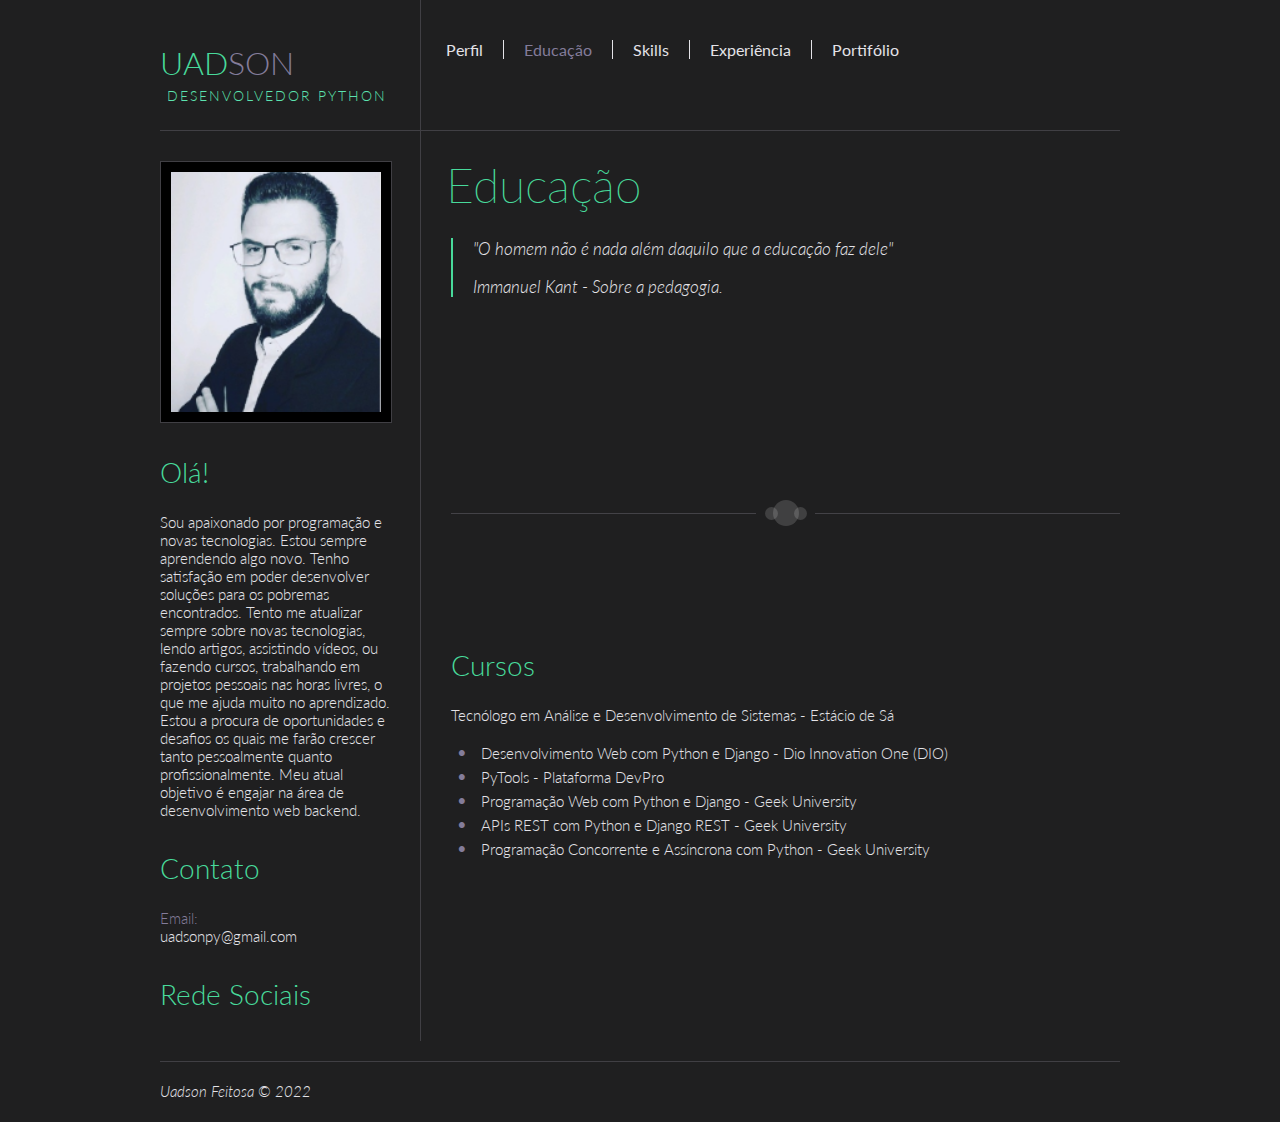
==== education.html @ c9545270 "adds profile, education and skils screens" ====
<!DOCTYPE html>
<html lang="pt-br">

<head>
    <meta charset="UTF-8">
    <meta http-equiv="X-UA-Compatible" content="IE=edge">
    <meta name="viewport" content="width=device-width, initial-scale=1.0">
    <link href='https://fonts.googleapis.com/css?family=Lato:300,300italic,400,400italic' rel='stylesheet'
        type='text/css'>
    <link rel="stylesheet" href="src/assets/css/style.css">
    <title>Uadson Feitosa</title>
</head>

<body>
    <!-- MAIN CONTAINER -->
    <div id="main_container">
        <!-- HEADER -->
        <div id="header">
            <!-- LOGOTYPE/NAME -->
            <div class="header_logotype_container">
                <h1 class="logotype_name">Uad<span class="purple">son</span></h1>
                <h2 class="logotype_occupation">Desenvolvedor Python</h2>
            </div>
            <!-- MAIN MENU -->
            <div class="header_menu_container">
                <!-- <ul class="download_print_buttons horizontal_list">
                    <li><a href="#"><span class="icon entypo-download"></span>Download CV</a></li>
                    <li><a href="#"><span class="icon entypo-print"></span>Print CV</a></li>
                </ul> -->
                <div class="clear"></div>
                <ul class="header_menu horizontal_list">
                    <li><a class="no_border" href="/index.html">Perfil</a></li>
                    <li><a class="purple" href="/education.html">Educação</a></li>
                    <li><a href="/skills.html">Skills</a></li>
                    <li><a href="#">Experiência</a></li>
                    <li><a href="#">Portifólio</a></li>
                    <!-- <li><a href="#">Awards</a></li> -->
                </ul>
            </div>
        </div>
        <!-- LEFT COL -->
        <div id="left_col">
            <div class="profile_frame">
                <div class="profile_picture"></div>
                <!-- <img src="images/eu.png" alt="profile picture"> -->
            </div>
            <div class="hello_content">
                <h2>Olá!</h2>
                <p>Sou apaixonado por programação e novas tecnologias.
                    Estou sempre aprendendo algo novo.
                    Tenho satisfação em poder desenvolver soluções para os pobremas encontrados.
                    Tento me atualizar sempre sobre novas tecnologias, lendo artigos, assistindo vídeos,
                    ou fazendo cursos, trabalhando em projetos pessoais nas horas livres,
                    o que me ajuda muito no aprendizado.
                    Estou a procura de oportunidades e desafios os quais me farão crescer tanto
                    pessoalmente quanto profissionalmente.
                    Meu atual objetivo é engajar na área de desenvolvimento web backend.</p>
            </div>
            <div class="contact_details_content">
                <h2>Contato</h2>
                <!-- <p class="purple">Phone:</p>
                <p>+34 123 456 789</p> -->
                <p class="purple">Email:</p>
                <p>uadsonpy@gmail.com</p>
                <!-- <p class="purple">Adress:</p>
                <p>Someplace, 5</p>
                <p>Jaén, Spain</p>
                <p>23001</p> -->
            </div>
            <!-- <a href="mailto:jlalovi@gmail.com" class="send_message_button">
                <span class="cut1"></span>
                <span class="cut2"></span>
                <span class="content">Send me a message <span class="fontawesome-double-angle-right"></span></span>
            </a> -->
            <div class="get_social_content">
                <h2>Rede Sociais</h2>
                <ul class="social_icons horizontal_list">
                    <!-- <li><a class="facebook" href="https://www.facebook.com/jlalovi"><span
                                class="entypo-facebook-circled"></span><span class="invisible">Facebook</span></a></li> -->
                    <li><a class="twitter" href="https://twitter.com/uadson_emile"><span
                                class="entypo-twitter-circled"></span><span class="invisible">Twitter</span></a></li>
                    <!-- <li><a class="linkedin" href="https://www.linkedin.com/in/jlalovi/en"><span
                                class="entypo-linkedin-circled"></span><span class="invisible">LinkedIn</span></a></li> -->
                    <li><a class="github" href="https://github.com/uadson"><span
                                class="entypo-github-circled"></span><span class="invisible">Github</span></a></li>
                </ul>
            </div>
        </div>
        <!-- EDUCATION CONTENT -->
        <div id="content_container">
            <div class="block">
                <h1>Educação</h1>
                <blockquote class="profile_quote">
                    <p>"O homem não é nada além daquilo que a educação faz dele"</p>
                    <p>Immanuel Kant - Sobre a pedagogia.</p>
                    <span class="entypo-quote"></span>
                </blockquote>
            </div><br><br><br><br><br><br><br><br>
            <!-- <div class="block">
                <h2>Algumas palavras sobre mim</h2>
                <p>Gosto de programar, escrever código mesmo, mas, com objetivo, ou seja, para resolver algum problema.
                    Facilitar a vida.
                    Meu primeiro contato com a programação foi no ano de 2017, através das aulas do digníssimo professor
                    Gustavo Guanabara. Era um curso de Python. Desde então sigo nessa code life. Em 2020 direcionei um
                    pouco meus estudos à área de Ciência de Dados. Fundamentos para análise de dados com Pandas. Em
                    2021, obtive formação tecnóloga em análise e desenvolvimento de sistemas e então me aprofundei nos
                    estudos na área de desenvolvimento web, utilizando Python e o framework Django.
                    Atualmente estou focando meus estudos em Python, principalmente em ferramentas para teste de código
                    como Pytest, na melhoria de técnicas com Django e na construção de API's com o framework Django Rest
                    Framework, além de conhecimentos básicos porém necessários em Javascript;
                    Meu objetivo é aprofundar no conhecimento de ferramentas essenciais utilizadas no backend em uma
                    aplicação web além de integrar (futuramente) como sistemas baseados em Inteligência Artificial, como
                    ChatBots por exemplo.</p>
            </div>
            <div class="horizontal_line">
                <div class="line_left"></div>
                <div class="left_circle"></div>
                <div class="central_circle"></div>
                <div class="right_circle"></div>
                <div class="line_right"></div>
            </div> -->
            <!-- <div class="block">
                <h2>Philosophy</h2>
                <p>I belive in ethic and moral not in imposed rules that you "have to" do or follow.</p>
                <div class="philosophy_content">
                    <p>I believe life is made from different shades of grey, not from black and white. Furthermore, as a
                        human being with rationality, I think it is our duty to take care of the world and treat others
                        as
                        one would like others to treat oneself. This way of perceiving reality affects my beliefs and my
                        way
                        of behaving. Summarizing on several points:</p>
                    <ul>
                        <li>Pragmatic</li>
                        <li>Honest</li>
                        <li>Respectful</li>
                        <li>Open-minded</li>
                        <li>Coherent</li>
                    </ul>
                    <div class="clear"></div>
                </div>
            </div> -->
            <div class="horizontal_line">
                <div class="line_left"></div>
                <div class="left_circle"></div>
                <div class="central_circle"></div>
                <div class="right_circle"></div>
                <div class="line_right"></div>
            </div><br><br><br><br><br>

            <div class="last block">
                <h2>Cursos</h2>
                <p>Tecnólogo em Análise e Desenvolvimento de Sistemas - Estácio de Sá
                </p>
                <ul>
                    <li>Desenvolvimento Web com Python e Django - Dio Innovation One (DIO)</li>
                    <li>PyTools - Plataforma DevPro</li>
                    <li>Programação Web com Python e Django - Geek University</li>
                    <li>APIs REST com Python e Django REST - Geek University</li>
                    <li>Programação Concorrente e Assíncrona com Python - Geek University</li>
                </ul>
            </div><br><br><br><br>
        </div>
        <div class="clear"></div>
        <!-- FOOTER -->
        <div id="footer">
            <p class="footer_name">Uadson Feitosa &copy; 2022</p>
        </div>
    </div>
</body>

</html>
---- src/assets/css/style.css ----
@import url(https://weloveiconfonts.com/api/?family=entypo|fontawesome);

/* entypo */
[class*="entypo-"]:before {
    font-family: 'entypo', sans-serif;
}

/* fontawesome */
[class*="fontawesome-"]:before {
    font-family: 'FontAwesome', sans-serif;
}

/* Utils */

.clear {
    clear: both;
}

.purple {
    color: #837c9a;
}

.block {
    margin: 25px 30px;
}

.block h1 {
    margin-left: -5px;
    font-weight: 200;
}

.last.block {
    margin-bottom: 110px;
}

.horizontal_list {
    margin: 0;
    padding: 0;
    list-style-type: none;
}

.horizontal_list li {
    float: left;
}

.horizontal_list li:before {
    content: none;
}

.horizontal_list li {
    padding-left: 0;
    text-indent: 0;
}

.horizontal_line {
    margin: 34px 0 0 30px;
    height: 26px;
    position: relative;
}

.line_left,
.line_right {
    border-top: 1px solid #434247;
    width: 305px;
    margin-top: 13px;
}

.line_left {
    float: left;
}

.line_right {
    float: right;
}

.left_circle,
.central_circle,
.right_circle {
    background: rgb(69, 68, 73);
    background: rgba(255, 255, 255, 0.15);
    position: absolute;
    border-radius: 50px;
}

.left_circle,
.right_circle {
    width: 13px;
    height: 13px;
    top: 7px;
}

.left_circle {
    left: 314px;
}

.central_circle {
    width: 26px;
    height: 26px;
    top: 0px;
    left: 322px;
}

.right_circle {
    left: 343px;
}

/* Main tags */

body {
    /* background: url(https://www.toptal.com/designers/subtlepatterns/patterns/dark_wall.png) repeat; */
    background: #1f1f20 repeat;
    margin: 0;
}

h1,
h2,
h3,
h4 {
    font-family: 'Lato', Helvetica, sans-serif;
    font-weight: 300;
    color: #48DA9B;
}

h1 {
    font-size: 48px;
    font-weight: 300;
    margin: 20px 0;
}

h2 {
    font-size: 28px;
    margin: 32px 0 24px;
}

h3 {
    font-size: 24px;
}

h4 {
    font-size: 18px;
    font-weight: 400;
}

blockquote {
    font-style: italic;
    margin: 25px 0;
    padding-left: 20px;
    border-left: 2px solid #48DA9B;
}

blockquote,
p,
a,
li {
    font-family: 'Lato', Helvetica, sans-serif;
    font-weight: 300;
    font-size: 15px;
    color: #e4e3e8;
}

a:focus {
    outline: none;
}

ul {
    list-style: none;
    padding: 0;
    margin: 0;
}

li {
    padding-left: 1em;
    text-indent: -.7em;
}

li:before {
    content: "• ";
    color: #837c9a;
    font-size: 20px;
    padding-right: 8px;
}

/* Containers size */

#main_container {
    width: 960px;
    margin: 0 auto;
}

#header {
    height: 130px;
    border-bottom: 1px solid #403F44;
}

.header_logotype_container {
    width: 260px;
    height: 130px;
    border-right: 1px solid #403F44;
    float: left;
}

.header_menu_container {
    height: 130px;
    width: 699px;
    float: left;
}

.header_menu_container a {
    font-family: 'Lato', Helvetica, sans-serif;
}

#left_col {
    width: 260px;
    float: left;
}

#content_container {
    width: 699px;
    border-left: 1px solid #403F44;
    float: left;
}

#footer {
    width: 960px;
    height: 60px;
    border-top: 1px solid #403F44;
    display: inline-block;
}

/* HEADER */

.logotype_name {
    text-transform: uppercase;
    font-size: 32px;
    margin: 43px 0 0;
}

.logotype_occupation {
    text-transform: uppercase;
    margin-top: 5px;
    color: #5ce2af;
    font-size: 14px;
    letter-spacing: 2px;
    padding-left: 7px;
}

.download_print_buttons {
    width: 225px;
    height: 45px;
    float: right;
}

.download_print_buttons a {
    text-decoration: none;
    font-size: 12px;
    font-family: 'Lato', Helvetica, sans-serif;
    font-style: italic;
    line-height: 45px;
    padding: 16px 17px;
    background: #353638;
}

.download_print_buttons a:hover {
    background: #020609;
}

.download_print_buttons .icon {
    color: #02070a;
    padding-right: 6px;
    font-style: normal;
    font-size: 18px;
}

.icon-angle-double-right {
    position: relative;
    top: 2px;
}

.download_print_buttons a:hover .icon {
    color: #e4e3e8;
}

.header_menu {
    width: 699px;
    margin-top: 40px;
    margin-left: 5px;
}

.header_menu a {
    text-decoration: none;
    padding: 0 20px;
    border-left: 1px solid #e4e3e8;
    font-size: 16px;
    font-weight: 400;
}

.header_menu a.no_border {
    border-left: none;
}

.header_menu a:hover {
    color: #837c9a;
}

/* LEFT NAV */

#left_nav h2 {
    margin: 0;
    font-size: 24px;
}

.profile_frame {
    width: 230px;
    height: 260px;
    background: black;
    border: 1px solid #403F44;
    margin-top: 30px;
}

.profile_picture {
    width: 210px;
    height: 240px;
    margin: 10px;
    background: url(/src/assets/images/eu.png) 100% /210px no-repeat;
}

.hello_content,
.contact_details_content {
    margin-top: 25px;
}

.hello_content {
    width: 230px;
}

.contact_details_content h2+p.purple {
    margin-top: 10px;
}

.contact_details_content p {
    margin: 0;
}

.contact_details_content p.purple {
    margin-top: 25px;
}

.send_message_button,
.special_button {
    margin-top: 25px;
    display: block;
    background: #48DA9B;
    width: 230px;
    height: 50px;
    position: relative;
    z-index: 1;
}

.cut1:after {
    content: "";
    position: absolute;
    bottom: -19px;
    left: -20px;
    width: 30px;
    height: 30px;
    z-index: 9;
    background: url(https://www.toptal.com/designers/subtlepatterns/patterns/dark_wall.png) repeat;
    transform: rotate(45deg);
}

.cut2:before {
    content: "";
    position: absolute;
    top: -19px;
    right: -20px;
    width: 30px;
    height: 30px;
    z-index: 9;
    background: url(https://www.toptal.com/designers/subtlepatterns/patterns/dark_wall.png) repeat;
    transform: rotate(45deg);
}

.content {
    text-align: center;
    color: #04080b;
    width: 100%;
    height: 40px;
    position: absolute;
    z-index: 2;
    font: 18px 'Lato', Arial, sans-serif;
    margin: 0;
    padding: 16px 0 0;
    top: -4px;
    bottom: 10px;
    border-top: 1px solid #403F44;
    border-bottom: 1px solid #403F44;
}

.send_message_button:hover,
.special_button:hover {
    background: #29C782;
}

.get_social_content {
    margin-top: 15px;
}

.get_social_content h2 {
    margin-bottom: 8px;
}

.social_icons {
    margin-left: -8px;
}

.social_icons a {
    font-size: 35px;
    text-decoration: none;
    color: #000507;
    padding: 0;
    padding: 0 5px;
}

.social_icons a span.invisible {
    display: none;
}

.social_icons .facebook:hover {
    background: #3b5998;
    color: #dfe3ee;
    border-top-right-radius: 50px;
    border-bottom-left-radius: 50px;
}

.social_icons .twitter:hover {
    background: #00B0ED;
    color: #fff;
    border-top-left-radius: 50px;
    border-bottom-right-radius: 50px;
}

.social_icons .linkedin:hover {
    background: #007bb6;
    color: #fff;
    border-top-right-radius: 50px;
    border-bottom-left-radius: 50px;
}

.social_icons .github:hover {
    background: #030303;
    color: #fff;
    border-top-right-radius: 50px;
    border-bottom-left-radius: 50px;
}

.footer_name {
    font-style: italic;
    margin-top: 20px;
}

/* Profile Content */

.profile_quote {
    position: relative;
    /* margin-left: 5px; */
}

.profile_quote p {
    font-size: 17px;
    width: 455px;
}

.profile_quote .entypo-quote {
    color: #3d3a41;
    font-size: 80px;
    font-style: normal;
    position: absolute;
    top: -20px;
    right: 70px;
    cursor: default;
}

.philosophy_content {
    margin-top: 20px;
}

.philosophy_content p {
    margin: 0;
    width: 370px;
    float: left;
}

.philosophy_content ul {
    float: left;
    padding-left: 40px;
}
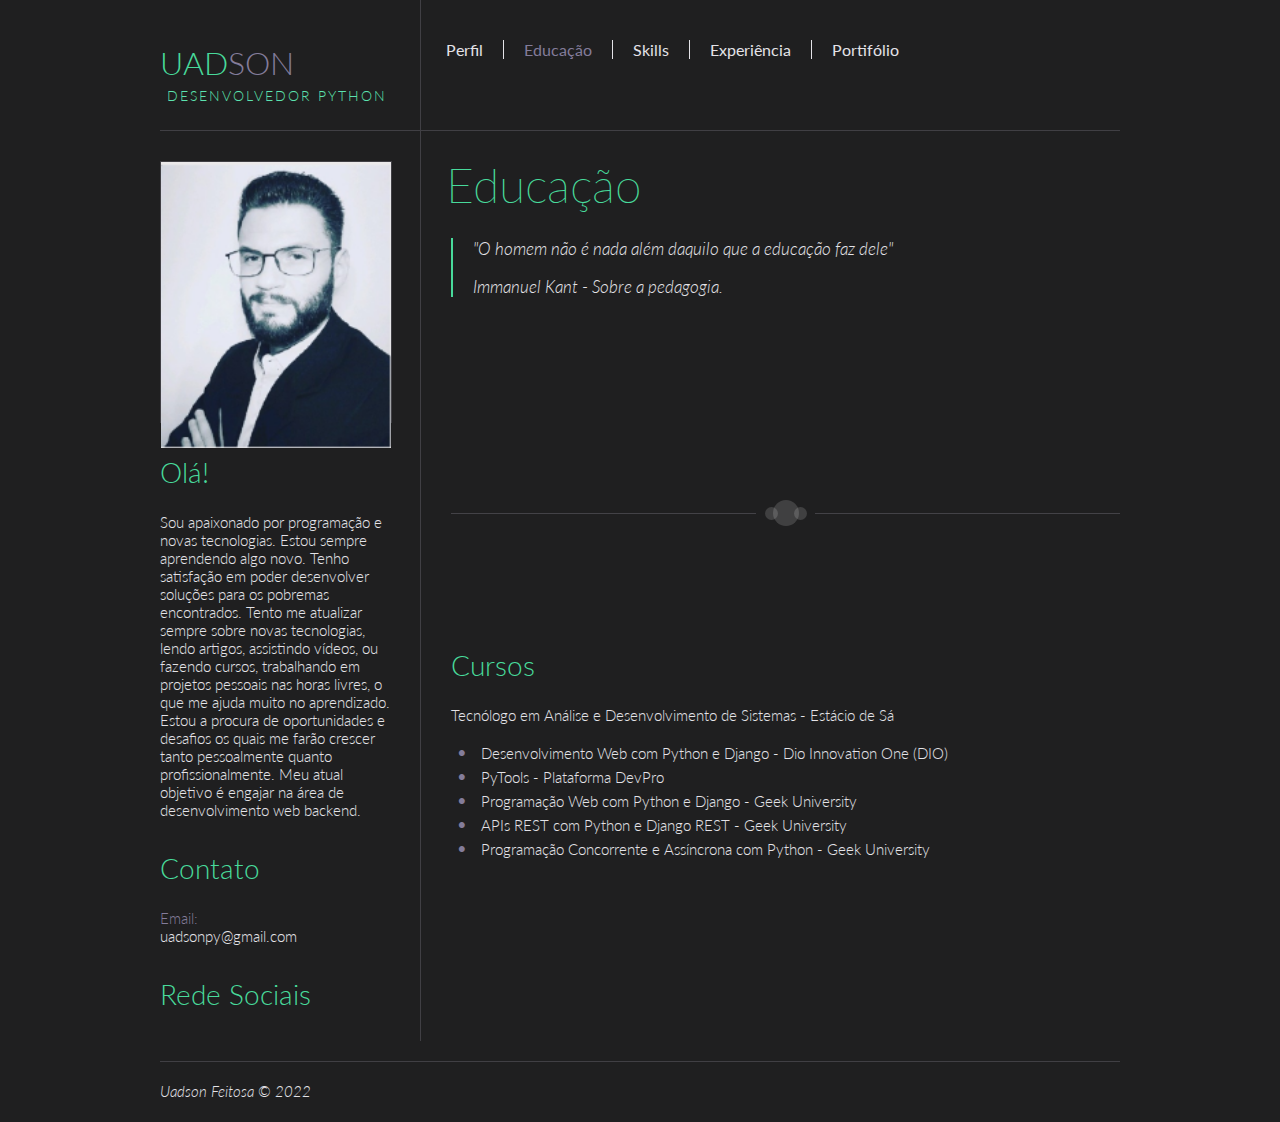
==== commit bdb1e511: "fix routes" ====
--- a/education.html
+++ b/education.html
@@ -29,9 +29,9 @@
                 </ul> -->
                 <div class="clear"></div>
                 <ul class="header_menu horizontal_list">
-                    <li><a class="no_border" href="/index.html">Perfil</a></li>
-                    <li><a class="purple" href="/education.html">Educação</a></li>
-                    <li><a href="/skills.html">Skills</a></li>
+                    <li><a class="no_border" href="/">Perfil</a></li>
+                    <li><a class="purple" href="/resume/education.html">Educação</a></li>
+                    <li><a href="/resume/skills.html">Skills</a></li>
                     <li><a href="#">Experiência</a></li>
                     <li><a href="#">Portifólio</a></li>
                     <!-- <li><a href="#">Awards</a></li> -->
@@ -41,8 +41,7 @@
         <!-- LEFT COL -->
         <div id="left_col">
             <div class="profile_frame">
-                <div class="profile_picture"></div>
-                <!-- <img src="images/eu.png" alt="profile picture"> -->
+                <img src="src/assets/images/eu.png" style="width: 100%;" alt="" />
             </div>
             <div class="hello_content">
                 <h2>Olá!</h2>
--- a/src/assets/css/style.css
+++ b/src/assets/css/style.css
@@ -321,7 +321,7 @@
     width: 210px;
     height: 240px;
     margin: 10px;
-    background: url(/src/assets/images/eu.png) 100% /210px no-repeat;
+    /* background: url(/src/assets/images/eu.png) 100% /210px no-repeat; */
 }
 
 .hello_content,
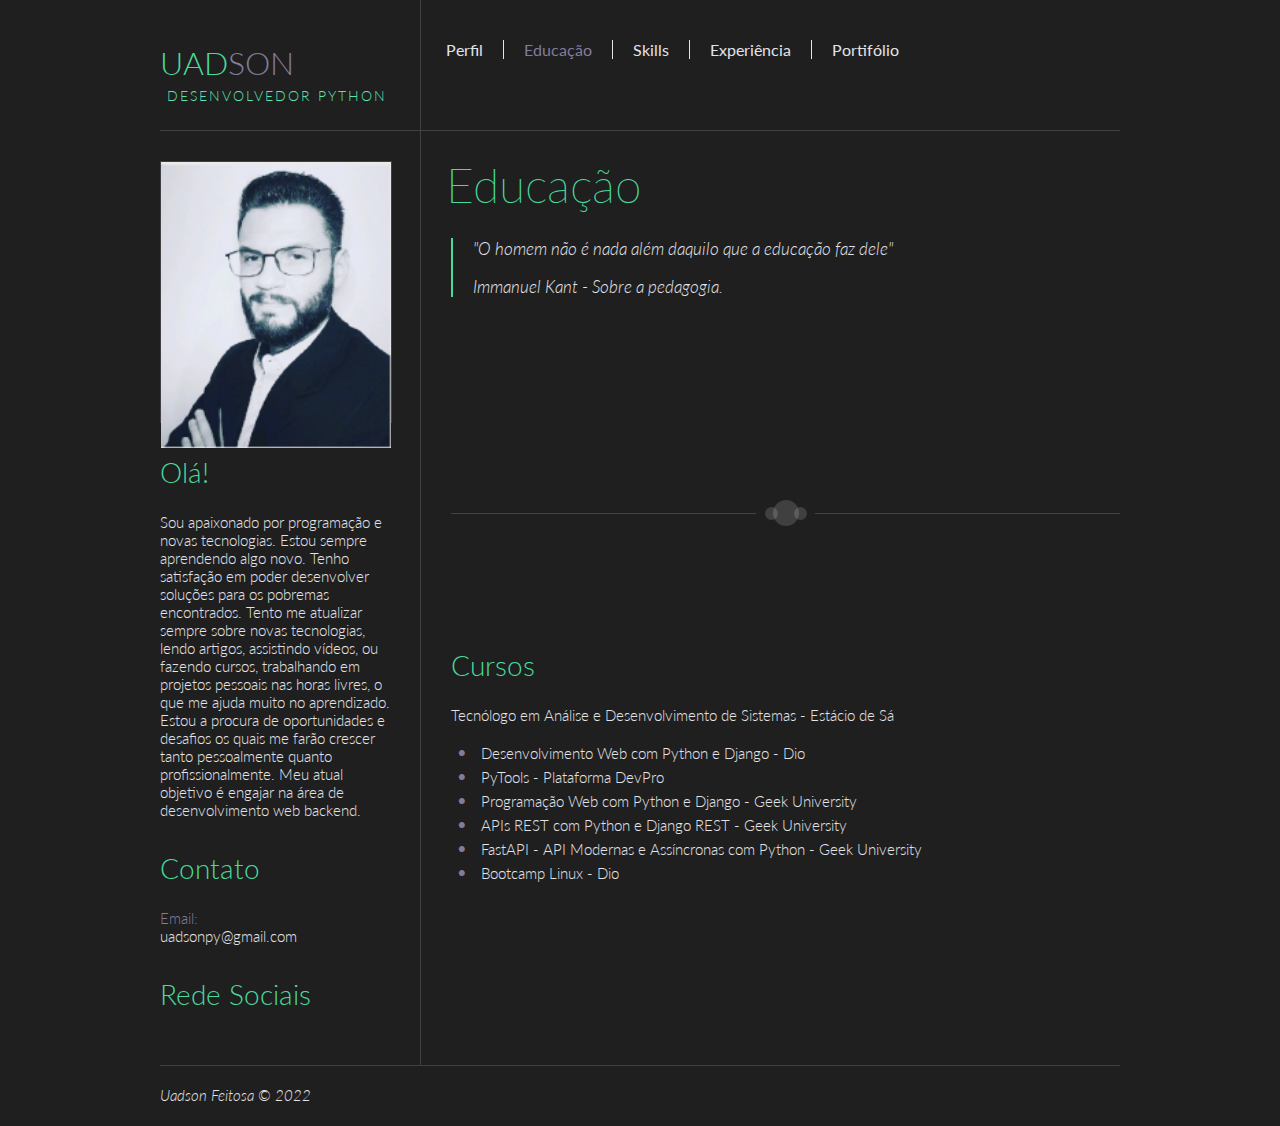
==== commit 8ba2475b: "update resume" ====
--- a/education.html
+++ b/education.html
@@ -29,7 +29,7 @@
                 </ul> -->
                 <div class="clear"></div>
                 <ul class="header_menu horizontal_list">
-                    <li><a class="no_border" href="/">Perfil</a></li>
+                    <li><a class="no_border" href="/resume/">Perfil</a></li>
                     <li><a class="purple" href="/resume/education.html">Educação</a></li>
                     <li><a href="/resume/skills.html">Skills</a></li>
                     <li><a href="#">Experiência</a></li>
@@ -151,11 +151,12 @@
                 <p>Tecnólogo em Análise e Desenvolvimento de Sistemas - Estácio de Sá
                 </p>
                 <ul>
-                    <li>Desenvolvimento Web com Python e Django - Dio Innovation One (DIO)</li>
+                    <li>Desenvolvimento Web com Python e Django - Dio</li>
                     <li>PyTools - Plataforma DevPro</li>
                     <li>Programação Web com Python e Django - Geek University</li>
                     <li>APIs REST com Python e Django REST - Geek University</li>
-                    <li>Programação Concorrente e Assíncrona com Python - Geek University</li>
+                    <li>FastAPI - API Modernas e Assíncronas com Python - Geek University</li>
+                    <li>Bootcamp Linux - Dio</li>
                 </ul>
             </div><br><br><br><br>
         </div>
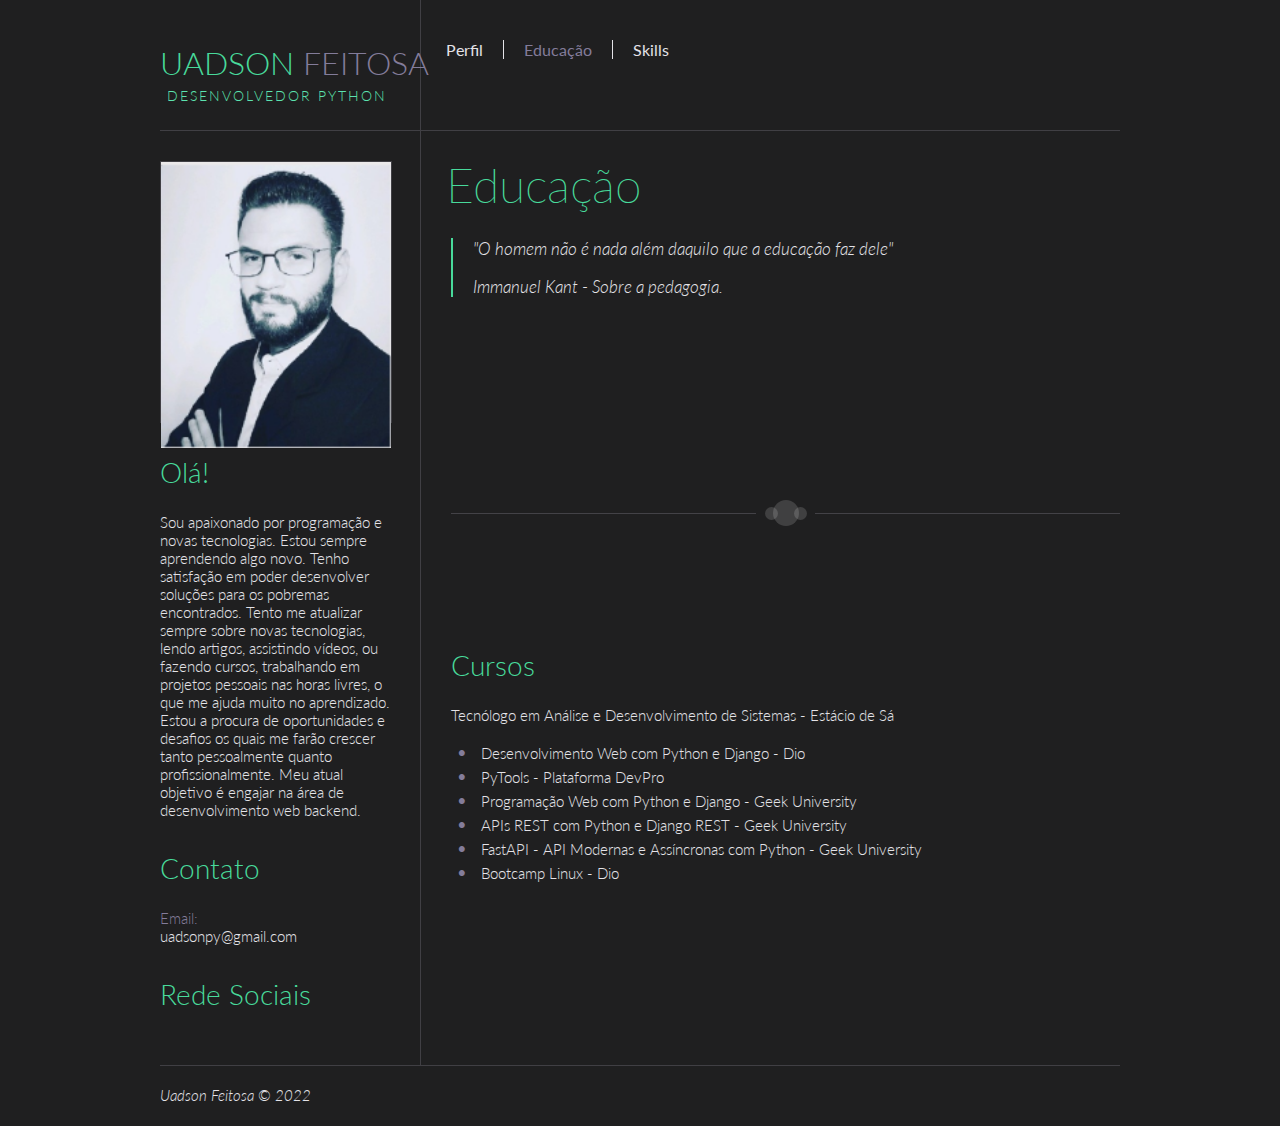
==== commit 4b406b57: "Update education.html" ====
--- a/education.html
+++ b/education.html
@@ -18,8 +18,8 @@
         <div id="header">
             <!-- LOGOTYPE/NAME -->
             <div class="header_logotype_container">
-                <h1 class="logotype_name">Uad<span class="purple">son</span></h1>
-                <h2 class="logotype_occupation">Desenvolvedor Python</h2>
+                <h2 class="logotype_name">Uadson&nbsp<span class="purple">Feitosa</span></h2>
+                <h3 class="logotype_occupation">Desenvolvedor Python</h3>
             </div>
             <!-- MAIN MENU -->
             <div class="header_menu_container">
@@ -32,8 +32,8 @@
                     <li><a class="no_border" href="/resume/">Perfil</a></li>
                     <li><a class="purple" href="/resume/education.html">Educação</a></li>
                     <li><a href="/resume/skills.html">Skills</a></li>
-                    <li><a href="#">Experiência</a></li>
-                    <li><a href="#">Portifólio</a></li>
+                    <!-- <li><a href="#">Experiência</a></li> -->
+                    <!-- <li><a href="#">Portifólio</a></li> -->
                     <!-- <li><a href="#">Awards</a></li> -->
                 </ul>
             </div>
@@ -78,8 +78,8 @@
                                 class="entypo-facebook-circled"></span><span class="invisible">Facebook</span></a></li> -->
                     <li><a class="twitter" href="https://twitter.com/uadson_emile"><span
                                 class="entypo-twitter-circled"></span><span class="invisible">Twitter</span></a></li>
-                    <!-- <li><a class="linkedin" href="https://www.linkedin.com/in/jlalovi/en"><span
-                                class="entypo-linkedin-circled"></span><span class="invisible">LinkedIn</span></a></li> -->
+                    <li><a class="linkedin" href="https://www.linkedin.com/in/uadsonfeitosa"><span
+                                class="entypo-linkedin-circled"></span><span class="invisible">LinkedIn</span></a></li>
                     <li><a class="github" href="https://github.com/uadson"><span
                                 class="entypo-github-circled"></span><span class="invisible">Github</span></a></li>
                 </ul>
@@ -168,4 +168,4 @@
     </div>
 </body>
 
-</html>+</html>
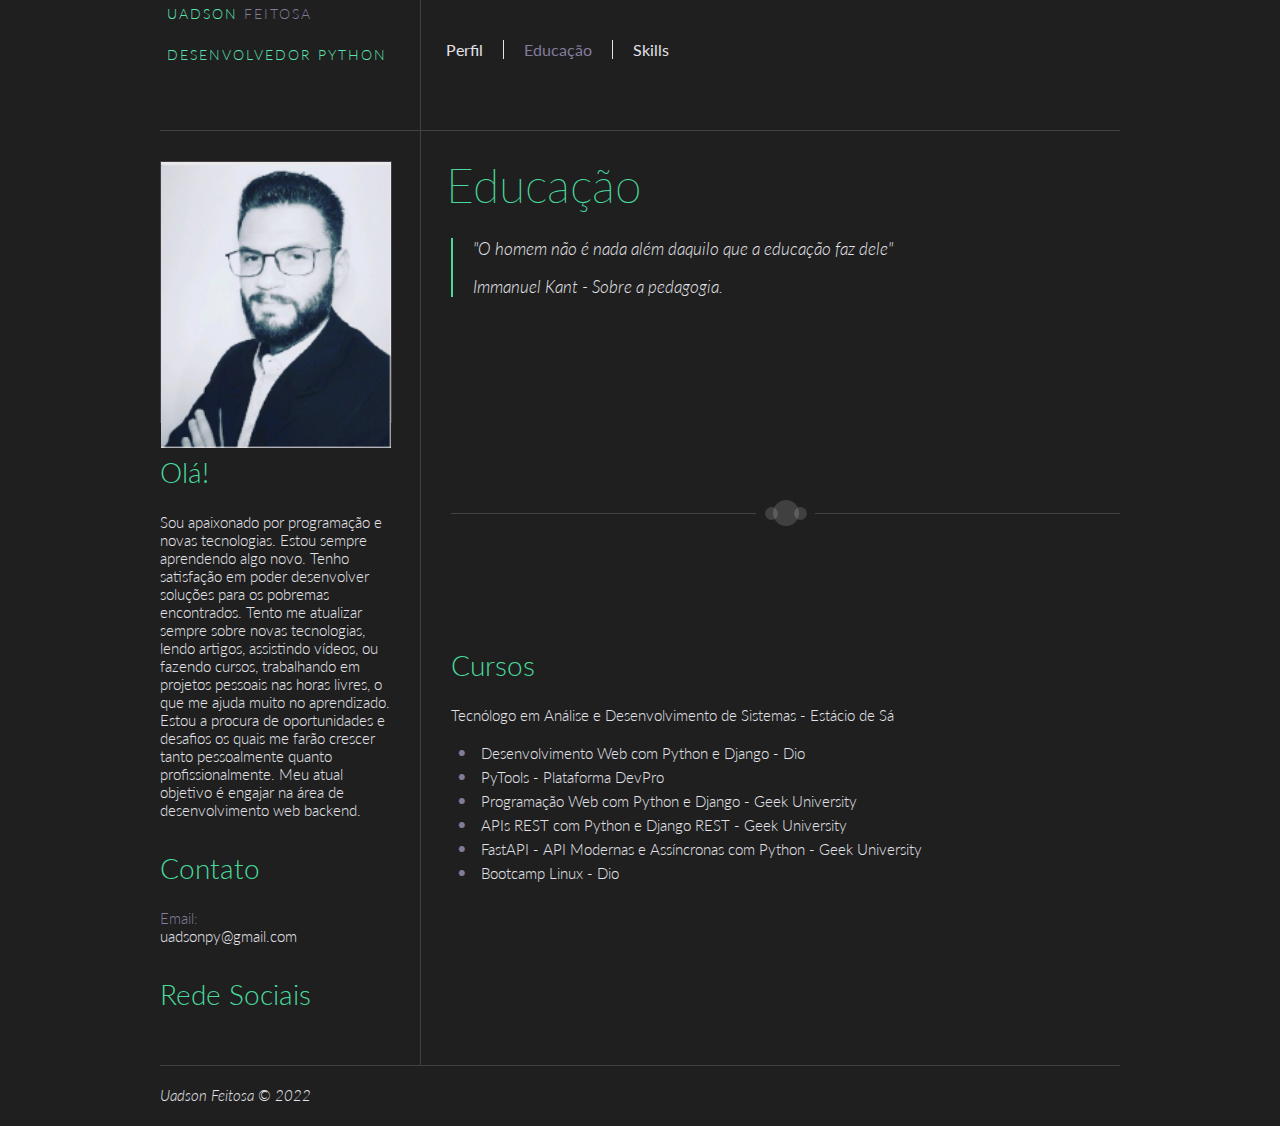
==== commit 9339e685: "Update education.html" ====
--- a/education.html
+++ b/education.html
@@ -18,7 +18,7 @@
         <div id="header">
             <!-- LOGOTYPE/NAME -->
             <div class="header_logotype_container">
-                <h2 class="logotype_name">Uadson&nbsp<span class="purple">Feitosa</span></h2>
+                <h2 class="logotype_occupation">Uadson&nbsp<span class="purple">Feitosa</span></h2>
                 <h3 class="logotype_occupation">Desenvolvedor Python</h3>
             </div>
             <!-- MAIN MENU -->
@@ -76,8 +76,8 @@
                 <ul class="social_icons horizontal_list">
                     <!-- <li><a class="facebook" href="https://www.facebook.com/jlalovi"><span
                                 class="entypo-facebook-circled"></span><span class="invisible">Facebook</span></a></li> -->
-                    <li><a class="twitter" href="https://twitter.com/uadson_emile"><span
-                                class="entypo-twitter-circled"></span><span class="invisible">Twitter</span></a></li>
+                    <!-- <li><a class="twitter" href="https://twitter.com/uadson_emile"><span
+                                class="entypo-twitter-circled"></span><span class="invisible">Twitter</span></a></li> -->
                     <li><a class="linkedin" href="https://www.linkedin.com/in/uadsonfeitosa"><span
                                 class="entypo-linkedin-circled"></span><span class="invisible">LinkedIn</span></a></li>
                     <li><a class="github" href="https://github.com/uadson"><span
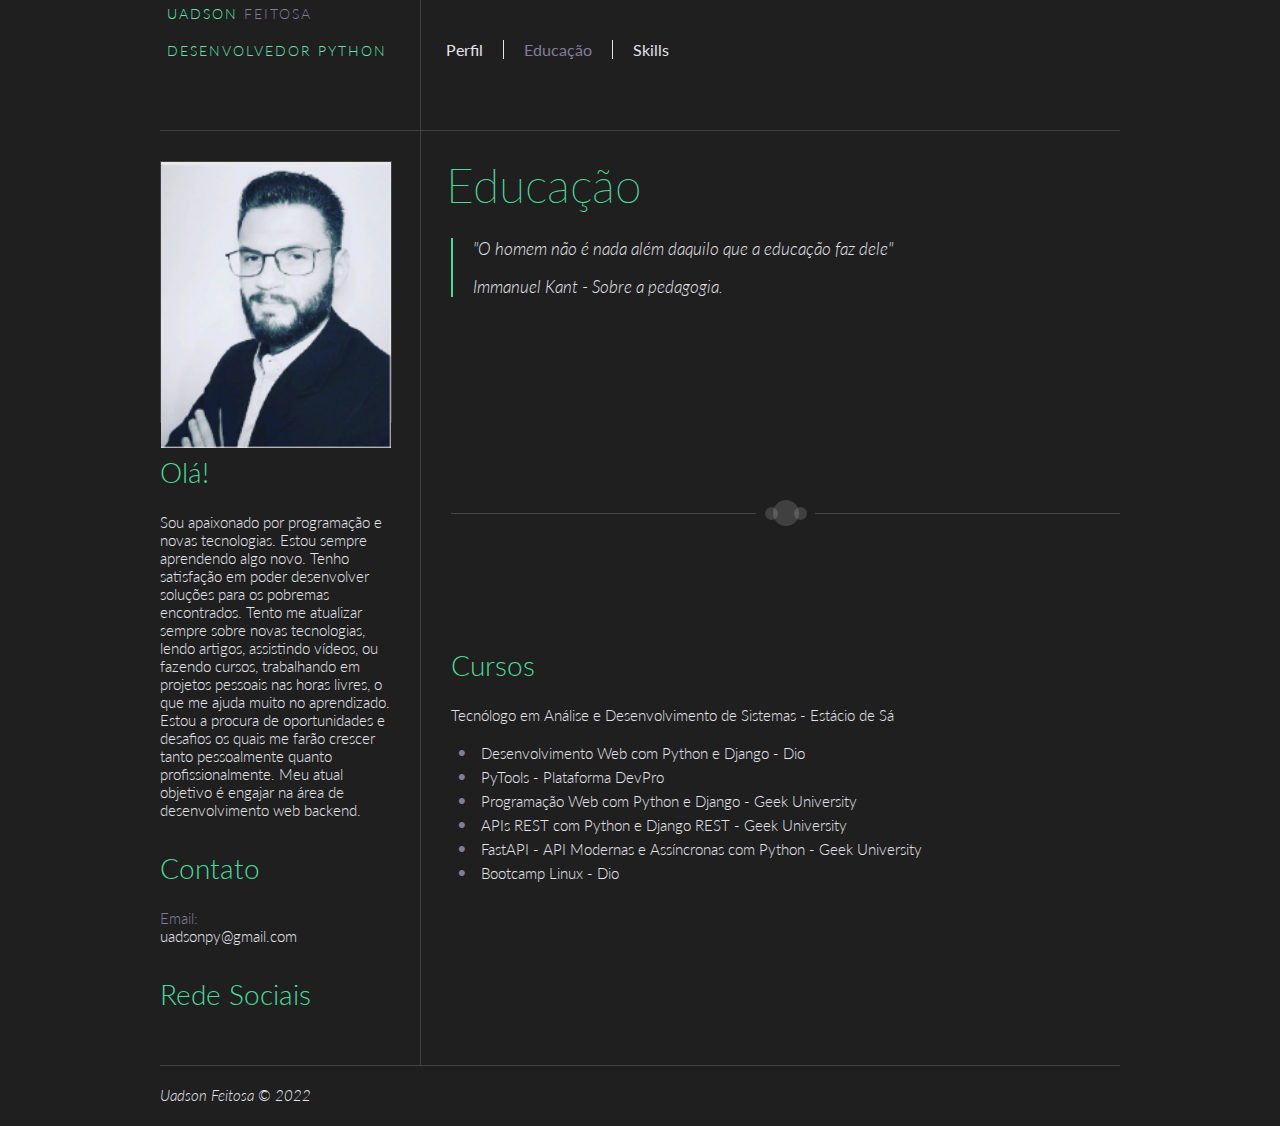
==== commit 2a7bee2f: "Update education.html" ====
--- a/education.html
+++ b/education.html
@@ -18,8 +18,8 @@
         <div id="header">
             <!-- LOGOTYPE/NAME -->
             <div class="header_logotype_container">
-                <h2 class="logotype_occupation">Uadson&nbsp<span class="purple">Feitosa</span></h2>
-                <h3 class="logotype_occupation">Desenvolvedor Python</h3>
+                <h1 class="logotype_occupation">Uadson&nbsp<span class="purple">Feitosa</span></h1>
+                <h2 class="logotype_occupation">Desenvolvedor Python</h2>
             </div>
             <!-- MAIN MENU -->
             <div class="header_menu_container">
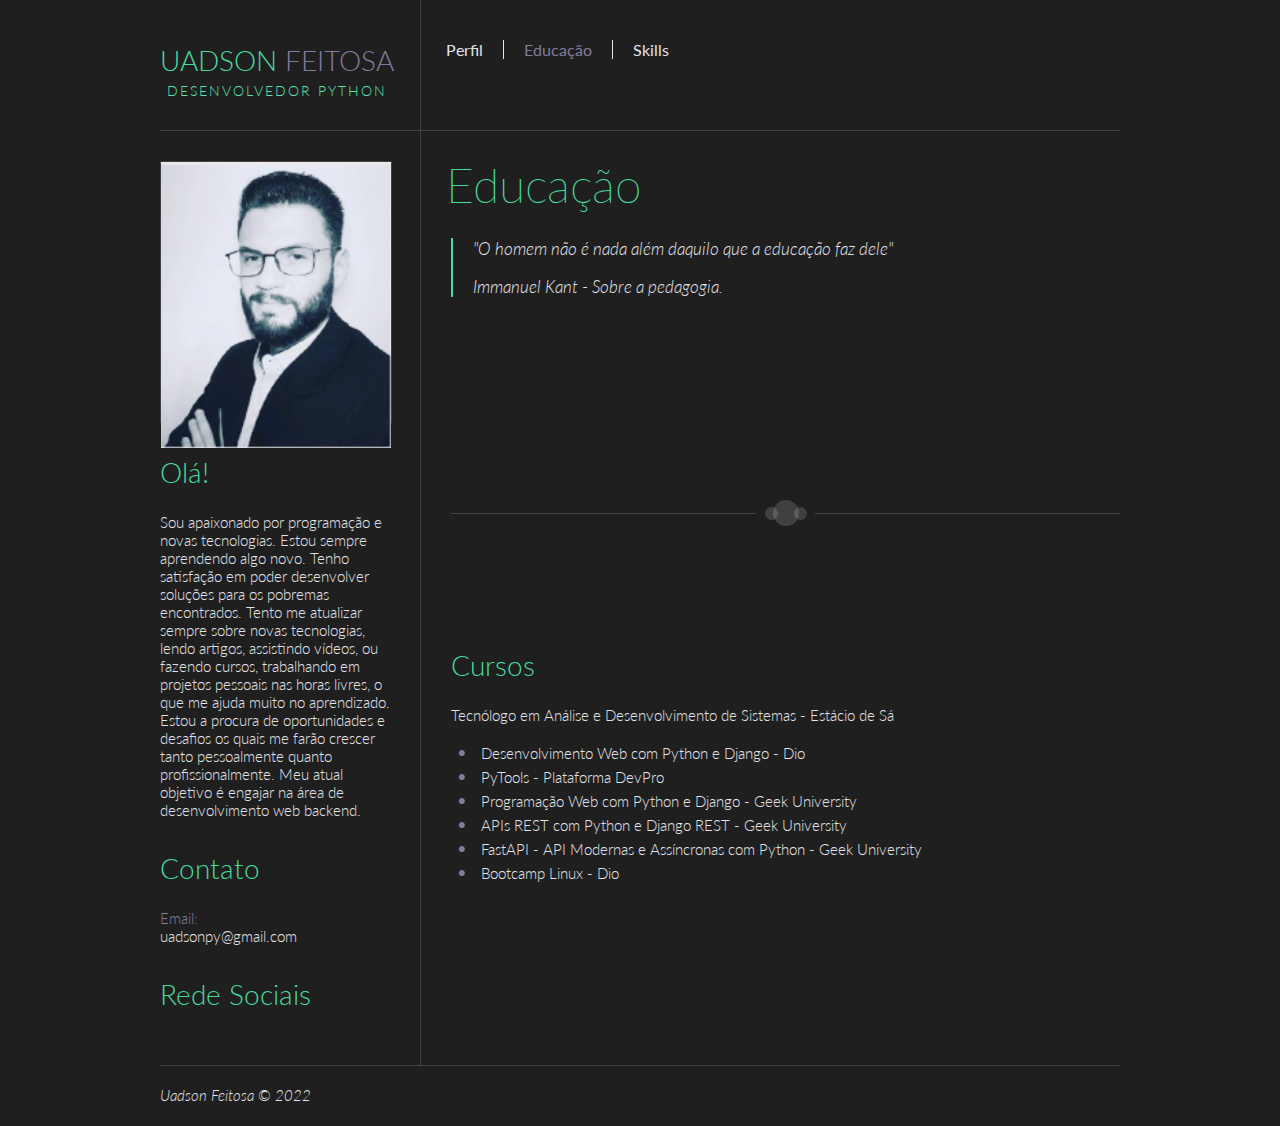
==== commit 2b560abe: "Update education.html" ====
--- a/education.html
+++ b/education.html
@@ -18,7 +18,7 @@
         <div id="header">
             <!-- LOGOTYPE/NAME -->
             <div class="header_logotype_container">
-                <h1 class="logotype_occupation">Uadson&nbsp<span class="purple">Feitosa</span></h1>
+                <h1 class="logotype_name">Uadson&nbsp<span class="purple">Feitosa</span></h1>
                 <h2 class="logotype_occupation">Desenvolvedor Python</h2>
             </div>
             <!-- MAIN MENU -->
--- a/src/assets/css/style.css
+++ b/src/assets/css/style.css
@@ -231,7 +231,7 @@
 
 .logotype_name {
     text-transform: uppercase;
-    font-size: 32px;
+    font-size: 28px;
     margin: 43px 0 0;
 }
 
@@ -493,4 +493,4 @@
 .philosophy_content ul {
     float: left;
     padding-left: 40px;
-}+}
